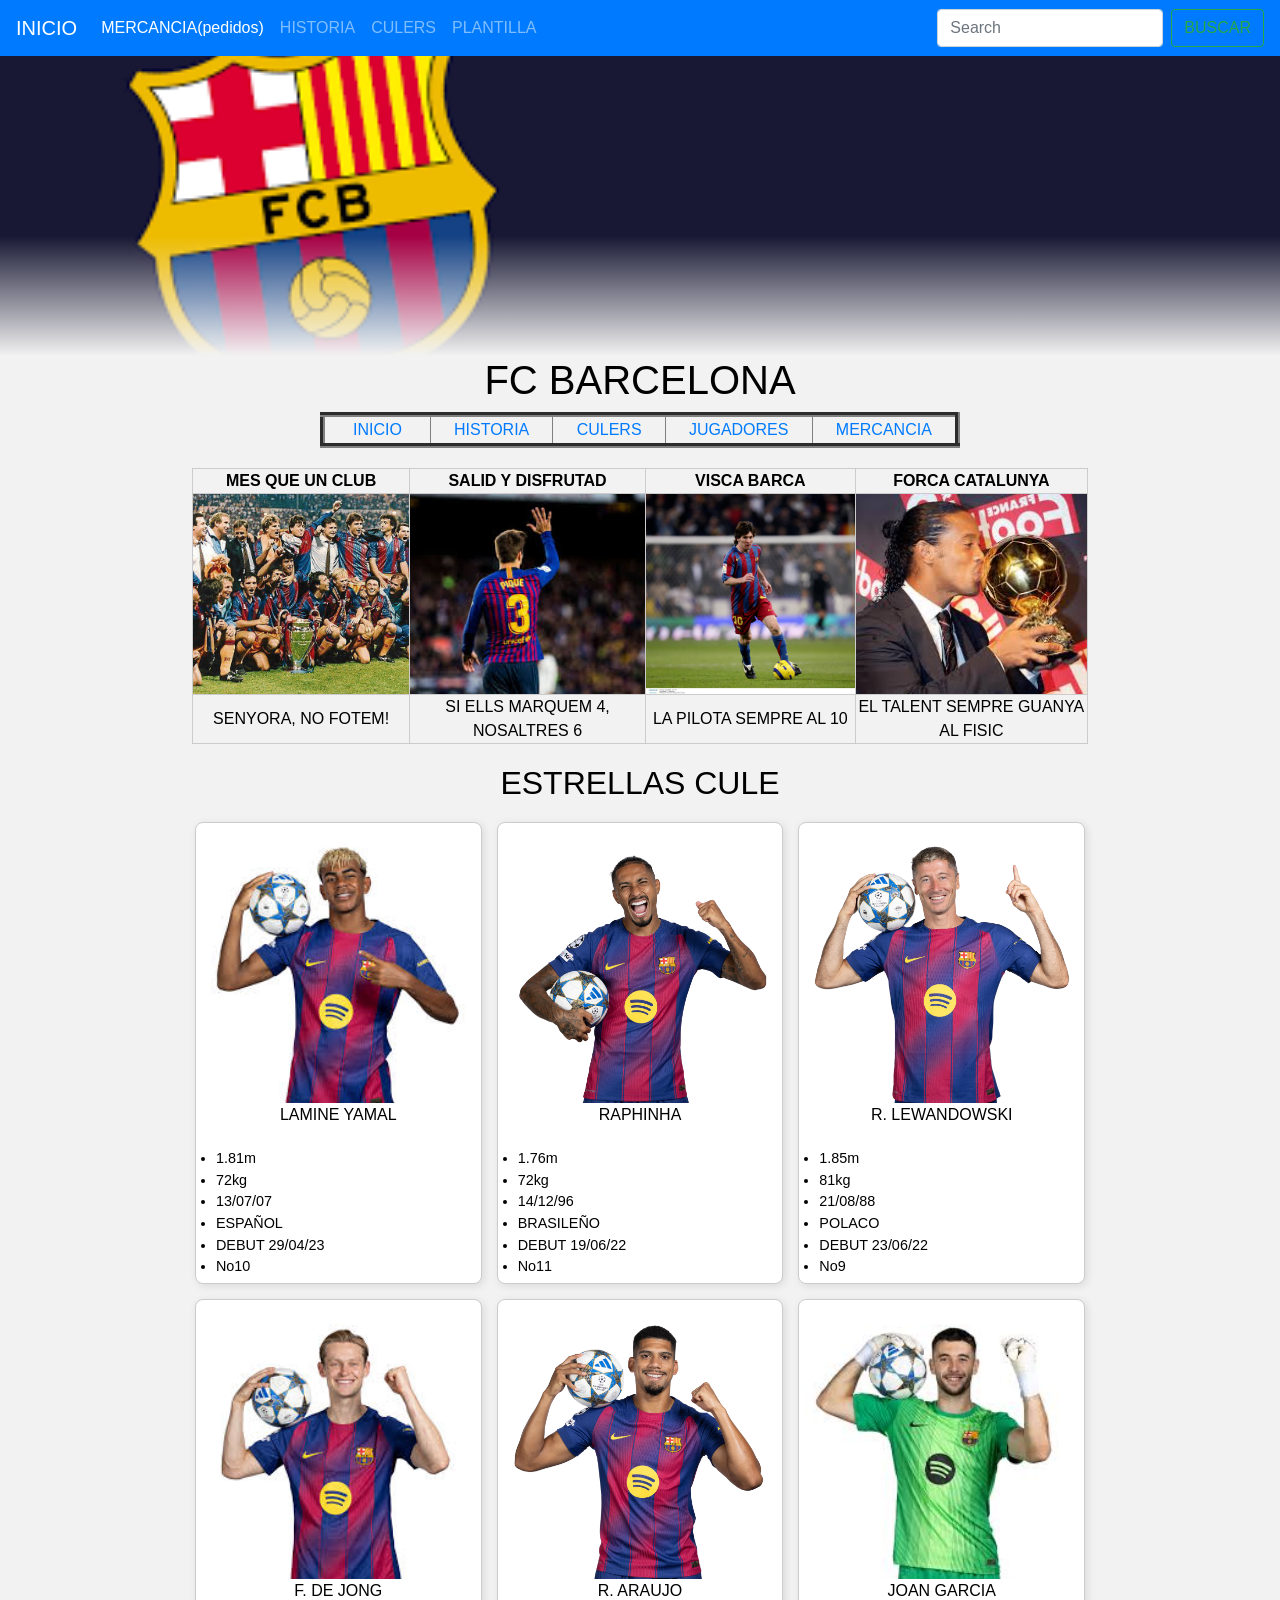
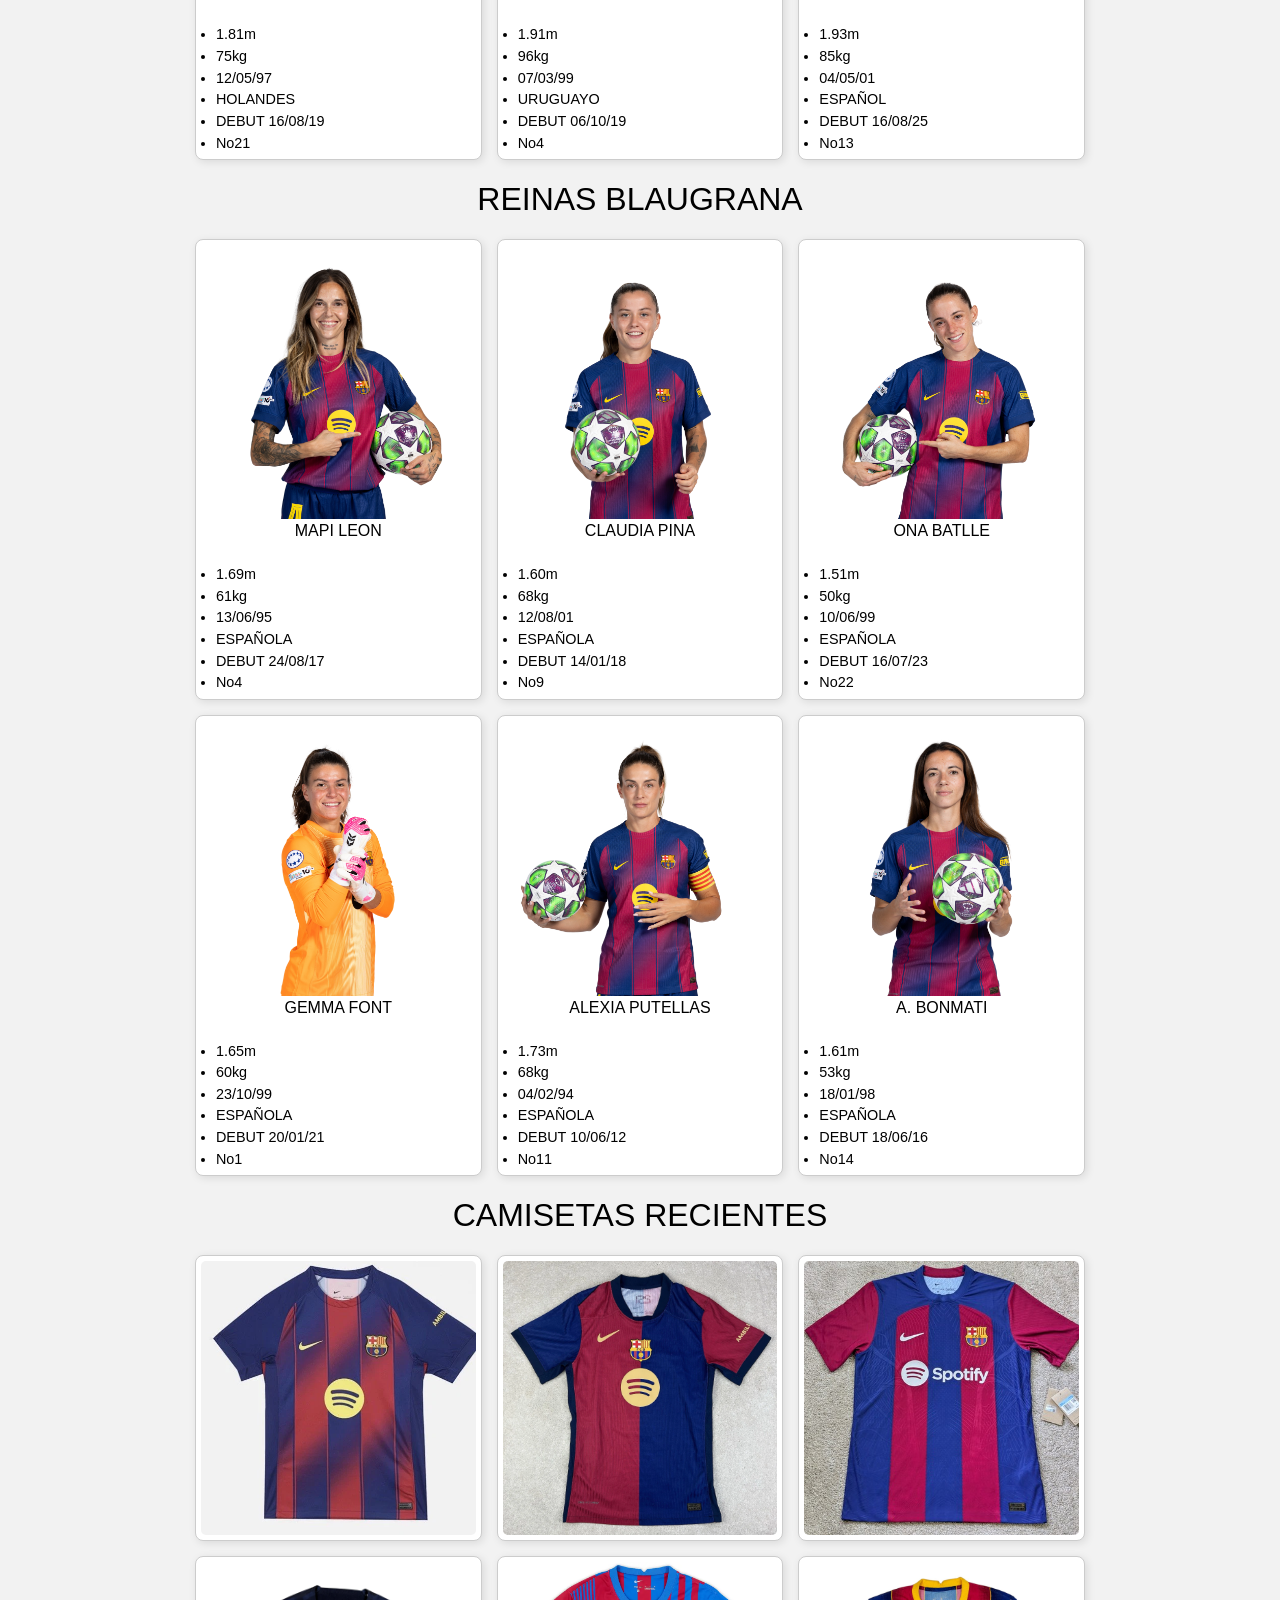
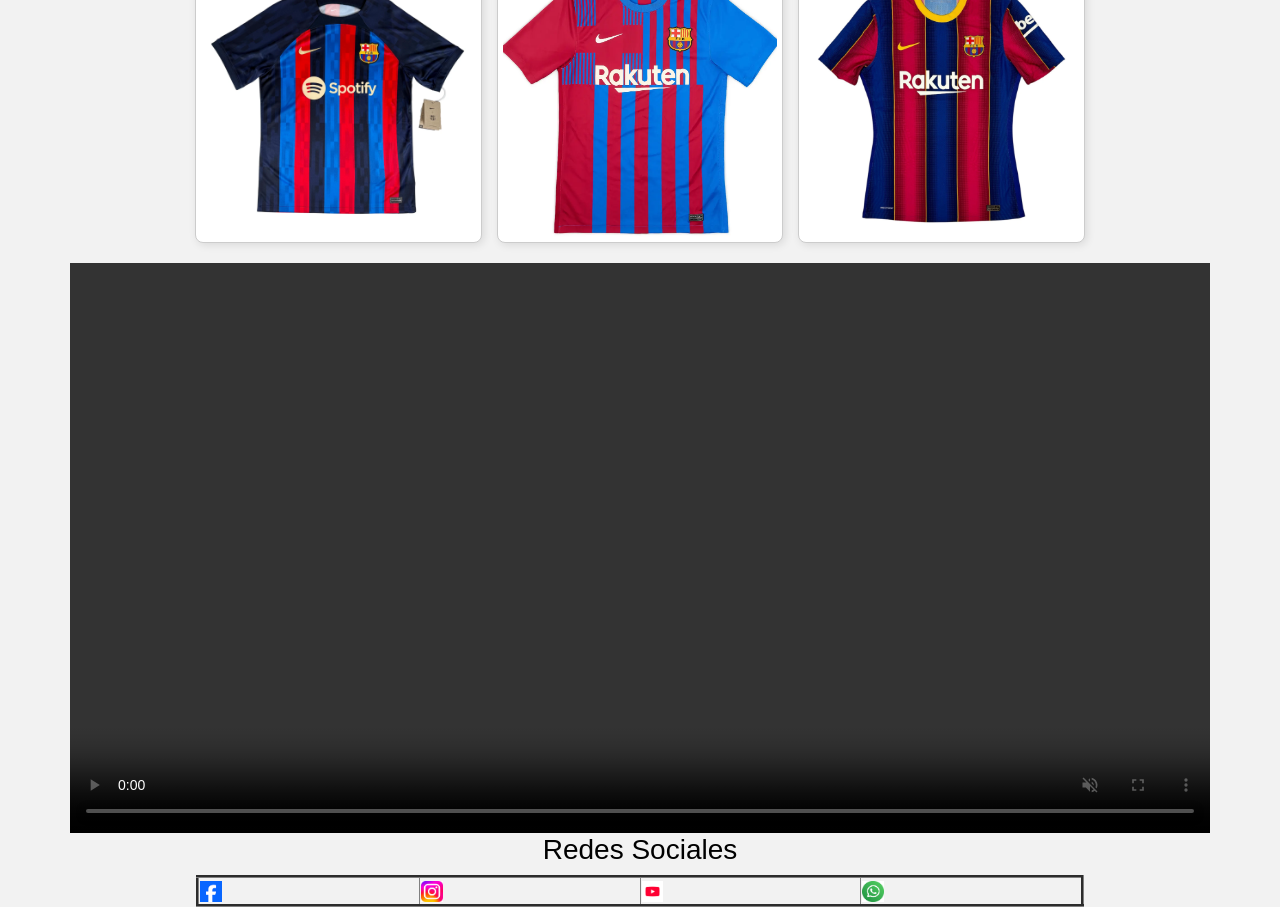
==== index.html @ 9a29240d "Add files via upload" ====
<!DOCTYPE html>
<html lang="es">
<head>
<meta charset="UTF-8">
<title>FCB Cervantes</title>
<link rel="stylesheet" href="https://stackpath.bootstrapcdn.com/bootstrap/4.4.1/css/bootstrap.min.css" integrity="sha384-Vkoo8x4CGsO3+Hhxv8T/Q5PaXtkKtu6ug5TOeNV6gBiFeWPGFN9MuhOf23Q9Ifjh" crossorigin="anonymous">
</head>

<nav class="navbar navbar-expand-lg navbar-dark bg-primary">
    <a class="navbar-brand" href="index.html">INICIO</a>
    <button class="navbar-toggler" type="button" data-toggle="collapse" data- 
    target="#navbarTogglerDemo02" aria-controls="navbarTogglerDemo02" aria- expanded="false" 
    aria-label="Toggle navigation">
    <span class="navbar-toggler-icon"></span>
    </button>
    <div class="collapse navbar-collapse" id="navbarTogglerDemo02">
    <ul class="navbar-nav mr-auto mt-2 mt-lg-0">
    <li class="nav-item active">
    <a class="nav-link" href="cervantespag4.html">MERCANCIA<span class="sr- only">(pedidos)</span></a>
    </li>
    <li class="nav-item">
    <a class="nav-link" href="cervantespag1.html">HISTORIA</a>
    </li>
    <li class="nav-item">
    <a class="nav-link" href="cervantespag2.html" tabindex="-1">CULERS</a>
    </li>
    <li class="nav-item">
        <a class="nav-link" href="cervantespag3.html" tabindex="-1">PLANTILLA</a>
        </li>
    </ul>
    <form class="form-inline my-2 my-lg-0">
    <input class="form-control mr-sm-2" type="search" placeholder="Search">
    <button class="btn btn-outline-success my-2 my-sm-0" type="submit">BUSCAR</button>
    </form>
    </div>
    </nav>   
    
<style>
body {
    font-family: Arial, sans-serif;
    background-color: #f0f2f5;
    color: #000;
    margin: 0;
    padding: 0;
}

h1, h2, h3 {
    text-align: center;
    color: #000;
}

img.header {
    width: 100%;
    height: auto;
    display: block;
}

/* Frases CULE */
table.clean {
    width: 70%;
    border-collapse: collapse;
    margin: 20px auto;
}
table.clean td, table.clean th {
    border: 1px solid #ccc;
    text-align: center;
    padding: 0;
    vertical-align: middle;
}
.square-img {
    width: 100%;
    height: 200px;
    object-fit: cover;
    display: block;
}

/* Tarjetas compactas en columnas de 3 */
.players, .reinas, .jerseys {
    width: 80%;
    margin: 20px auto;
    display: flex;
    flex-wrap: wrap;
    justify-content: center;
    gap: 15px;
}
.card {
    width: 28%;
    background-color: #fff;
    border: 1px solid #ccc;
    border-radius: 8px;
    text-align: center;
    box-shadow: 2px 2px 8px rgba(0,0,0,0.1);
    padding: 5px;
}
.card img {
    width: 100%;
    aspect-ratio: 1 / 1; 
    object-fit: cover;
    border-radius: 5px;
}
.card ul {
    padding-left: 15px;
    text-align: left;
    margin: 5px 0 0 0;
    font-size: 0.9em;
}

/* Menú y redes sociales EXACTOS */
table.menu, table.socials {
    border-collapse: collapse;
    margin: 20px auto;
}
table.menu td, table.menu th {
    border: 5px solid black;
    text-align: center;
    padding: 10px;
}
table.menu td a {
    text-decoration: none;
    color: black;
    font-weight: bold;
}
table.socials td img {
    width: 10%;
    height: auto;
}
</style>
    
</head>
<body>

        <meta charset="UTF-8">

<html lang="es">
<head>
    <meta charset="UTF-8">

    <style>
        body {
            margin: 0;
            background: #f2f2f2;
            font-family: Arial, sans-serif;
        }

        .banner {
            width: 100%;
            height: 300px;
            position: relative;
            overflow: hidden;
        }

        .banner img {
            width: 100%;
            height: 100%;
            object-fit: cover;
            display: block;
        }

        /* EFECTO DESVANECIDO */
        .banner::after {
            content: "";
            position: absolute;
            bottom: 0;
            left: 0;
            width: 100%;
            height: 100%;
            background: linear-gradient(
                to bottom,
                rgba(255,255,255,0) 60%,
                rgba(242,242,242,1) 100%
            );
        }

        /* Solo para ver el contenido debajo */
        .contenido {
            padding: 40px;
            text-align: center;
        }
    </style>
</head> 

<body>

    

    <div class="banner">
        <img src="imagenes/barcelonabb.jpg">
    </div>

<h1>FC BARCELONA</h1>

<!-- Menú superior EXACTO -->
<table width="50%" align="center" border="5">
<tr align="center">
<td width="10%"><a href="index.html">INICIO</a></td>
<td width="10%"><a href="cervantespag1.html">HISTORIA</a></td>
<td width="10%"><a href="cervantespag2.html">CULERS</a></td>
<td width="10%"><a href="cervantespag3.html">JUGADORES</a></td>
<td width="10%"><a href="cervantespag4.html">MERCANCIA</a></td>
</tr>
</table>

<!-- Frases CULE -->
<table class="clean">
<tr>
<th><strong>MES QUE UN CLUB</strong></th>
<th><strong>SALID Y DISFRUTAD</strong></th>
<th><strong>VISCA BARCA</strong></th>
<th><strong>FORCA CATALUNYA</strong></th>
</tr>
<tr>
<td><img src="imagenes/2006.jpg" class="square-img"></td>
<td><img src="imagenes/mano.jpg" class="square-img"></td>
<td><img src="imagenes/m.jpg" class="square-img"></td>
<td><img src="imagenes/bdo.jpg" class="square-img"></td>
</tr>
<tr>
<td>SENYORA, NO FOTEM!</td>
<td>SI ELLS MARQUEM 4, NOSALTRES 6</td>
<td>LA PILOTA SEMPRE AL 10</td>
<td>EL TALENT SEMPRE GUANYA AL FISIC</td>
</tr>
</table>

<!-- Estrellas CULE -->
<h2>ESTRELLAS CULE</h2>
<div class="players">
    <div class="card">
        <img src="imagenes/yamallamine.jpg">
        <p>LAMINE YAMAL</p>
        <ul>
            <li>1.81m</li><li>72kg</li><li>13/07/07</li><li>ESPAÑOL</li><li>DEBUT 29/04/23</li><li>No10</li>
        </ul>
    </div>
    <div class="card">
        <img src="imagenes/raphinha.jpg">
        <p>RAPHINHA</p>
        <ul>
            <li>1.76m</li><li>72kg</li><li>14/12/96</li><li>BRASILEÑO</li><li>DEBUT 19/06/22</li><li>No11</li>
        </ul>
    </div>
    <div class="card">
        <img src="imagenes/lewa.jpg">
        <p>R. LEWANDOWSKI</p>
        <ul>
            <li>1.85m</li><li>81kg</li><li>21/08/88</li><li>POLACO</li><li>DEBUT 23/06/22</li><li>No9</li>
        </ul>
    </div>
    <div class="card">
        <img src="imagenes/frenkie.jpg">
        <p>F. DE JONG</p>
        <ul>
            <li>1.81m</li><li>75kg</li><li>12/05/97</li><li>HOLANDES</li><li>DEBUT 16/08/19</li><li>No21</li>
        </ul>
    </div>
    <div class="card">
        <img src="imagenes/araujo.jpg">
        <p>R. ARAUJO</p>
        <ul>
            <li>1.91m</li><li>96kg</li><li>07/03/99</li><li>URUGUAYO</li><li>DEBUT 06/10/19</li><li>No4</li>
        </ul>
    </div>
    <div class="card">
        <img src="imagenes/joan.jpg">
        <p>JOAN GARCIA</p>
        <ul>
            <li>1.93m</li><li>85kg</li><li>04/05/01</li><li>ESPAÑOL</li><li>DEBUT 16/08/25</li><li>No13</li>
        </ul>
    </div>
</div>

<h2>REINAS BLAUGRANA</h2>
<div class="reinas">
    <div class="card">
        <img src="imagenes/mapi.jpg">
        <p>MAPI LEON</p>
        <ul><li>1.69m</li><li>61kg</li><li>13/06/95</li><li>ESPAÑOLA</li><li>DEBUT 24/08/17</li><li>No4</li></ul>
    </div>
    <div class="card">
        <img src="imagenes/pina.jpg">
        <p>CLAUDIA PINA</p>
        <ul><li>1.60m</li><li>68kg</li><li>12/08/01</li><li>ESPAÑOLA</li><li>DEBUT 14/01/18</li><li>No9</li></ul>
    </div>
    <div class="card">
        <img src="imagenes/ona.jpg">
        <p>ONA BATLLE</p>
        <ul><li>1.51m</li><li>50kg</li><li>10/06/99</li><li>ESPAÑOLA</li><li>DEBUT 16/07/23</li><li>No22</li></ul>
    </div>
    <div class="card">
        <img src="imagenes/gemma.jpg">
        <p>GEMMA FONT</p>
        <ul><li>1.65m</li><li>60kg</li><li>23/10/99</li><li>ESPAÑOLA</li><li>DEBUT 20/01/21</li><li>No1</li></ul>
    </div>
    <div class="card">
        <img src="imagenes/alexia.jpg">
        <p>ALEXIA PUTELLAS</p>
        <ul><li>1.73m</li><li>68kg</li><li>04/02/94</li><li>ESPAÑOLA</li><li>DEBUT 10/06/12</li><li>No11</li></ul>
    </div>
    <div class="card">
        <img src="imagenes/aitana.jpg">
        <p>A. BONMATI</p>
        <ul><li>1.61m</li><li>53kg</li><li>18/01/98</li><li>ESPAÑOLA</li><li>DEBUT 18/06/16</li><li>No14</li></ul>
    </div>
</div>

<h2>CAMISETAS RECIENTES</h2>
<div class="jerseys">
    <div class="card"><img src="imagenes/2026.jpg"></div>
    <div class="card"><img src="imagenes/2025.jpg"></div>
    <div class="card"><img src="imagenes/2024.jpg"></div>
    <div class="card"><img src="imagenes/2023.jpg"></div>
    <div class="card"><img src="imagenes/2022.jpg"></div>
    <div class="card"><img src="imagenes/2021.jpg"></div>
</div>

<link rel="stylesheet"
href="https://stackpath.bootstrapcdn.com/bootstrap/4.4.1/css/boot strap.min.css" integrity="sha384- 
Vkoo8x4CGsO3+Hhxv8T/Q5PaXtkKtu6ug5TOeNV6gBiFeWPGFN9M
uhOf23Q9Ifjh" crossorigin="anonymous">

<div class="container">
    <div class="row">
    <video width="100%" autoplay muted loop controls>
    <source src="video/elclasico.mp4" type="video/mp4">
    <source src="video/elclasico.webm" type="video/webm">
    <source src="video/elclasico.ogv" type="video/ogg">
    <img src="video/elclasico.png" alt="Video no soportado"> 
    </video>
    </div>  


<h3>Redes Sociales</h3>
<table width="80%" align="center" border="3">
<tr>
<td><a href="https://www.facebook.com/fcbarcelona/about"><img src="imagenes/facebook.jpg" width="10%"></a></td>
<td><a href="https://www.instagram.com/fcbarcelona/"><img src="imagenes/instagram.jpg" width="10%"></a></td>
<td><a href="https://youtube.com/fcbarcelona"><img src="imagenes/youtube.png" width="10%"></a></td>
<td><a href="index.html"><img src="imagenes/whatsapp.jpg" width="10%"></a></td>
</tr>
</table>
<script src="https://code.jquery.com/jquery-3.4.1.slim.min.js" integrity="sha384-J6qa4849blE2+poT4WnyKhv5vZF5SrPo0iEjwBvKU7imGFAV0wwj1yYfoRSJoZ+n" crossorigin="anonymous"></script>
<script src="https://cdn.jsdelivr.net/npm/popper.js@1.16.0/dist/umd/popper.min.js" integrity="sha384-Q6E9RHvbIyZFJoft+2mJbHaEWldlvI9IOYy5n3zV9zzTtmI3UksdQRVvoxMfooAo" crossorigin="anonymous"></script>
<script src="https://stackpath.bootstrapcdn.com/bootstrap/4.4.1/js/bootstrap.min.js" integrity="sha384-wfSDF2E50Y2D1uUdj0O3uMBJnjuUD4Ih7YwaYd1iqfktj0Uod8GCExl3Og8ifwB6" crossorigin="anonymous"></script>
</body>
</html>
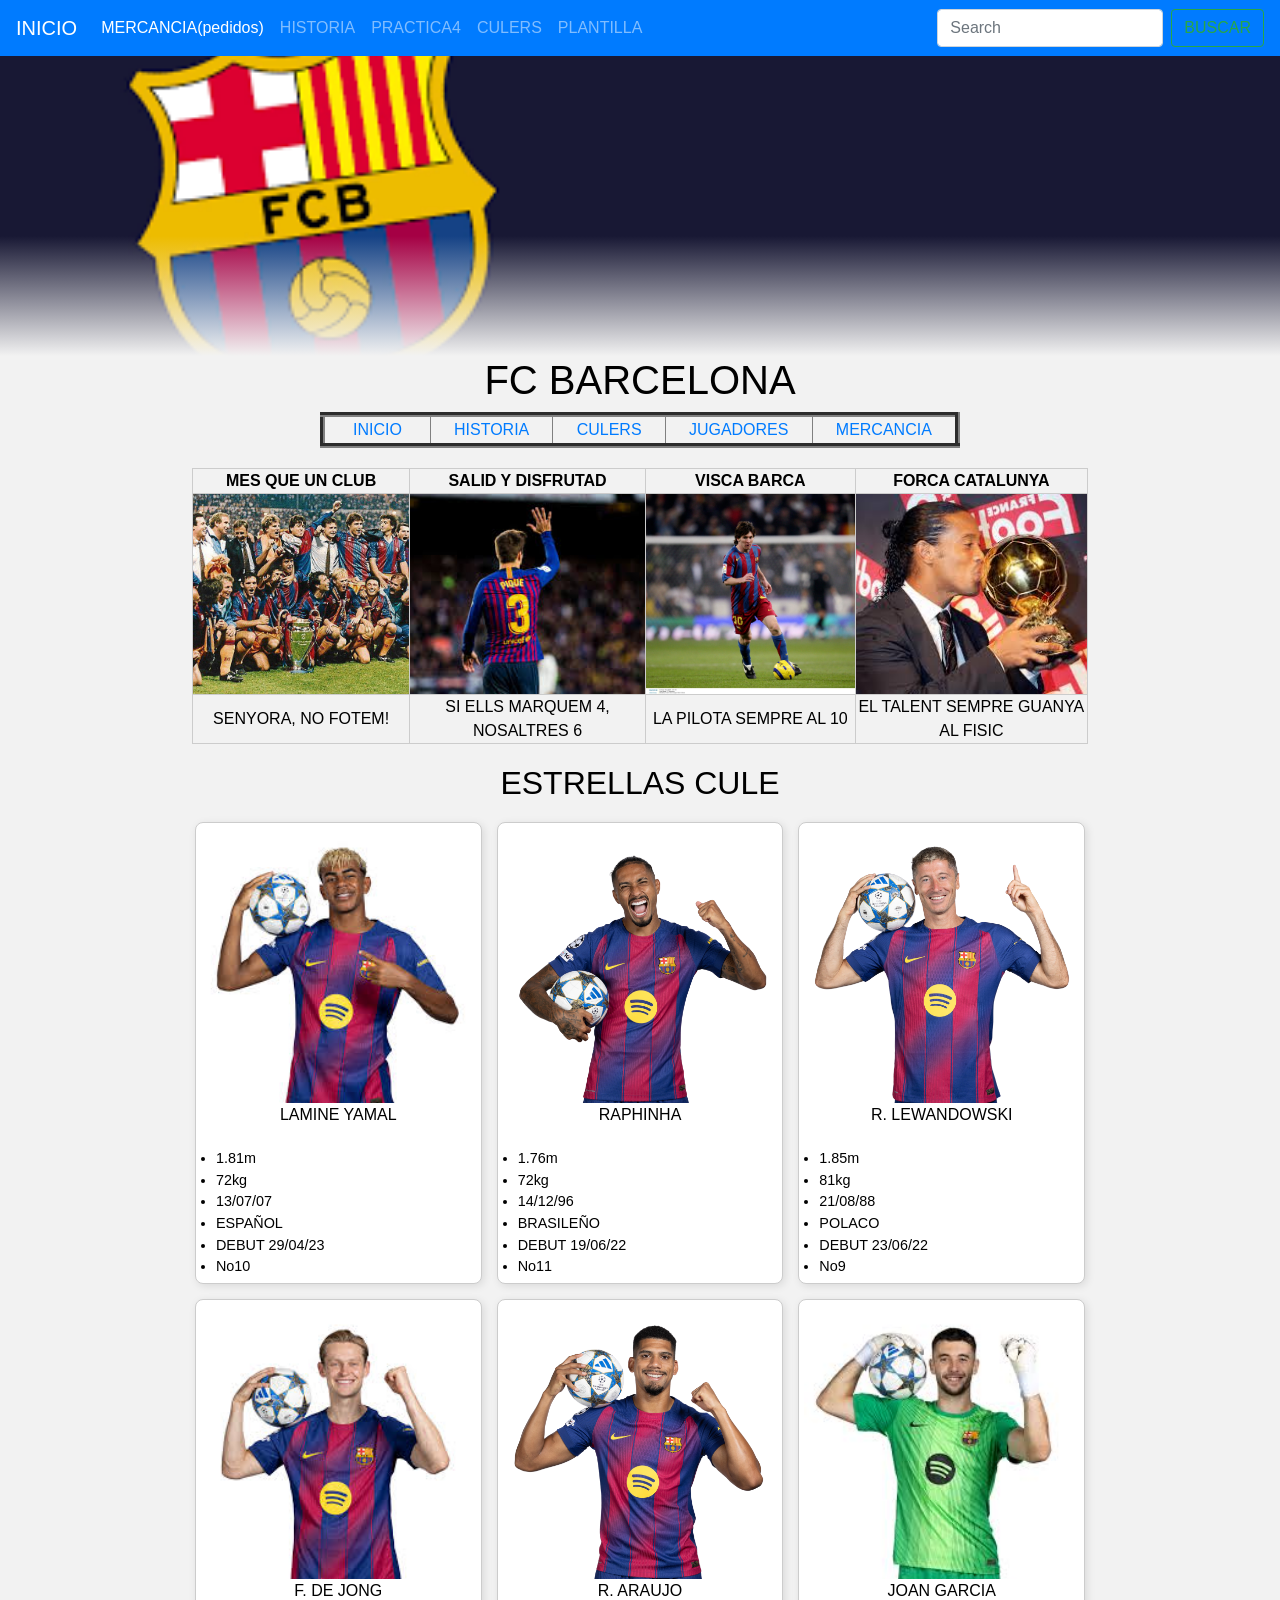
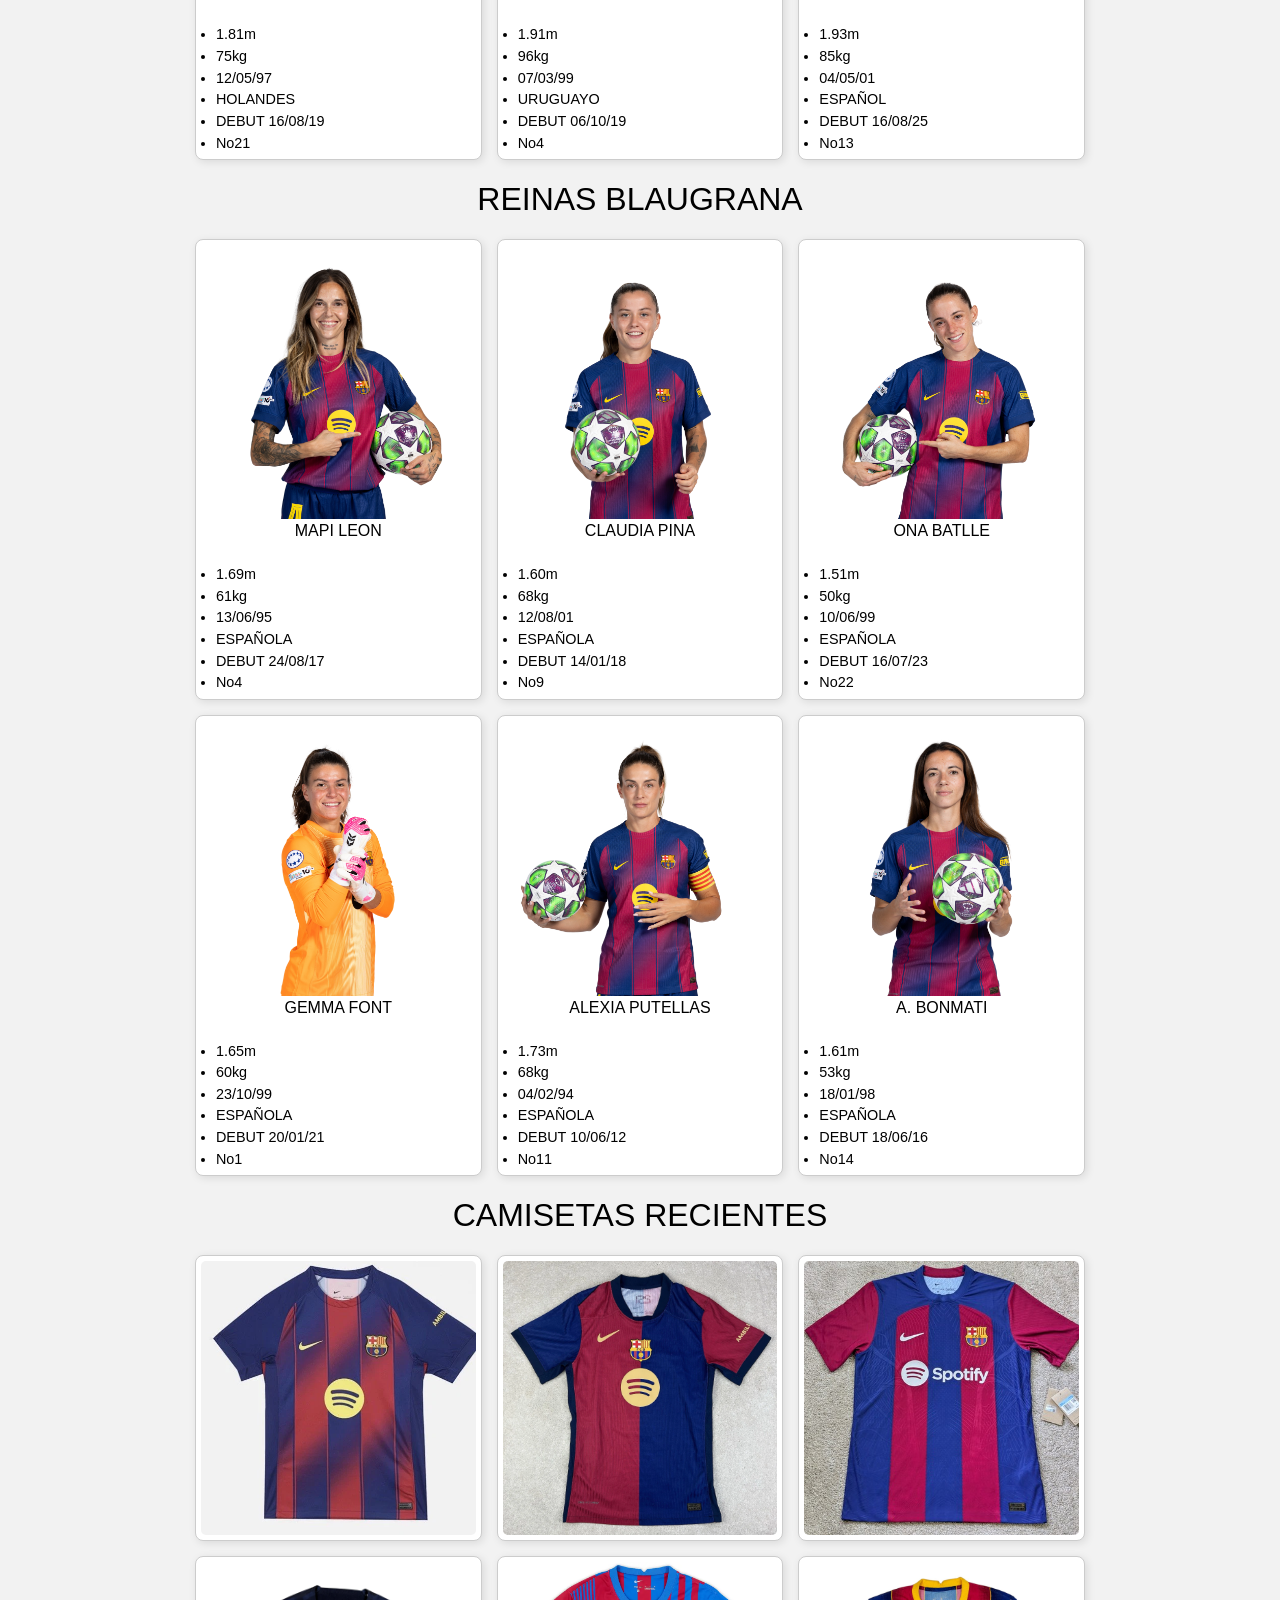
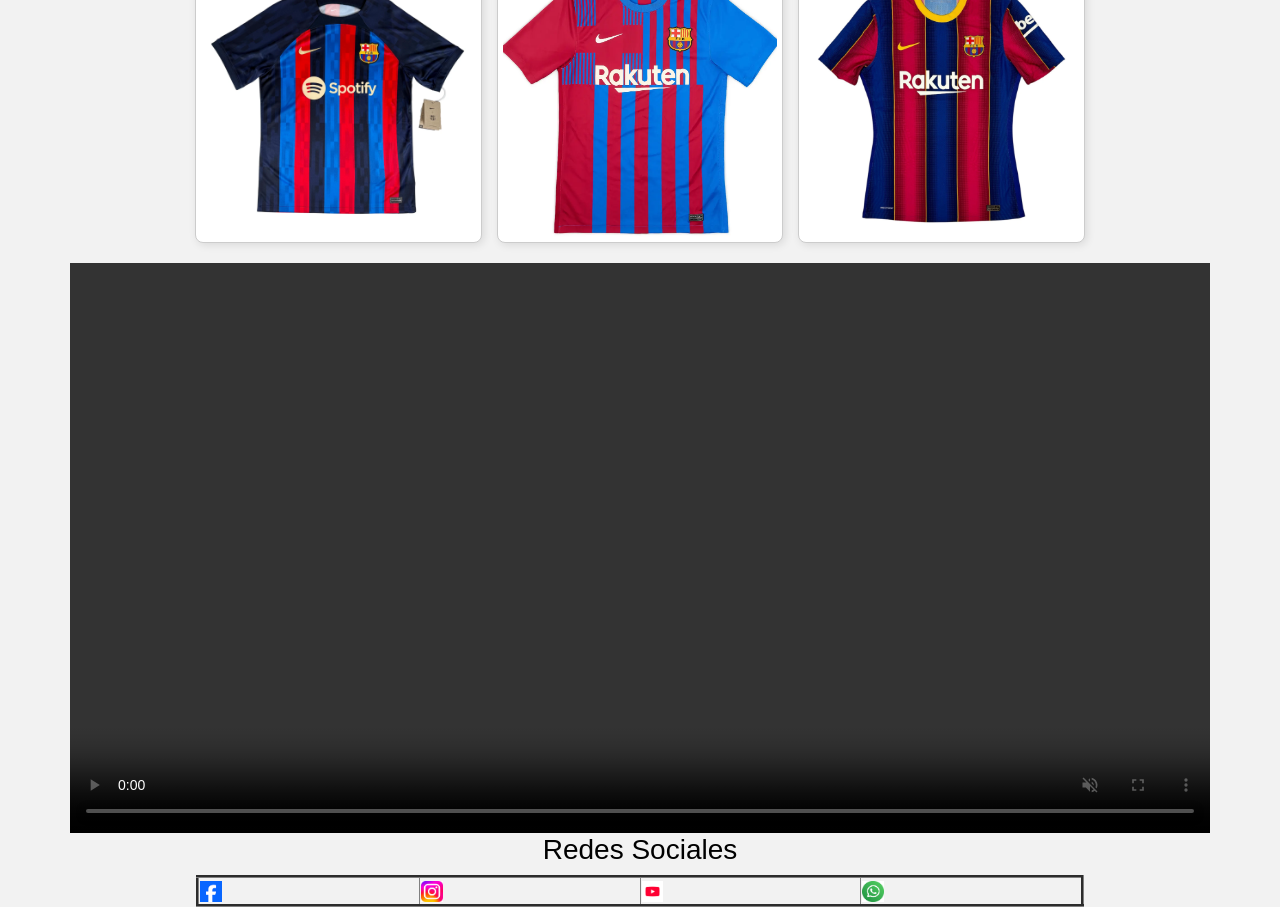
==== commit 3e4df156: "Update index.html" ====
--- a/index.html
+++ b/index.html
@@ -21,6 +21,9 @@
     <li class="nav-item">
     <a class="nav-link" href="cervantespag1.html">HISTORIA</a>
     </li>
+        <li class="nav-item">
+    <a class="nav-link" href="practica4.html">PRACTICA4</a>
+    </li>
     <li class="nav-item">
     <a class="nav-link" href="cervantespag2.html" tabindex="-1">CULERS</a>
     </li>
@@ -342,4 +345,4 @@
 <script src="https://cdn.jsdelivr.net/npm/popper.js@1.16.0/dist/umd/popper.min.js" integrity="sha384-Q6E9RHvbIyZFJoft+2mJbHaEWldlvI9IOYy5n3zV9zzTtmI3UksdQRVvoxMfooAo" crossorigin="anonymous"></script>
 <script src="https://stackpath.bootstrapcdn.com/bootstrap/4.4.1/js/bootstrap.min.js" integrity="sha384-wfSDF2E50Y2D1uUdj0O3uMBJnjuUD4Ih7YwaYd1iqfktj0Uod8GCExl3Og8ifwB6" crossorigin="anonymous"></script>
 </body>
-</html>+</html>
